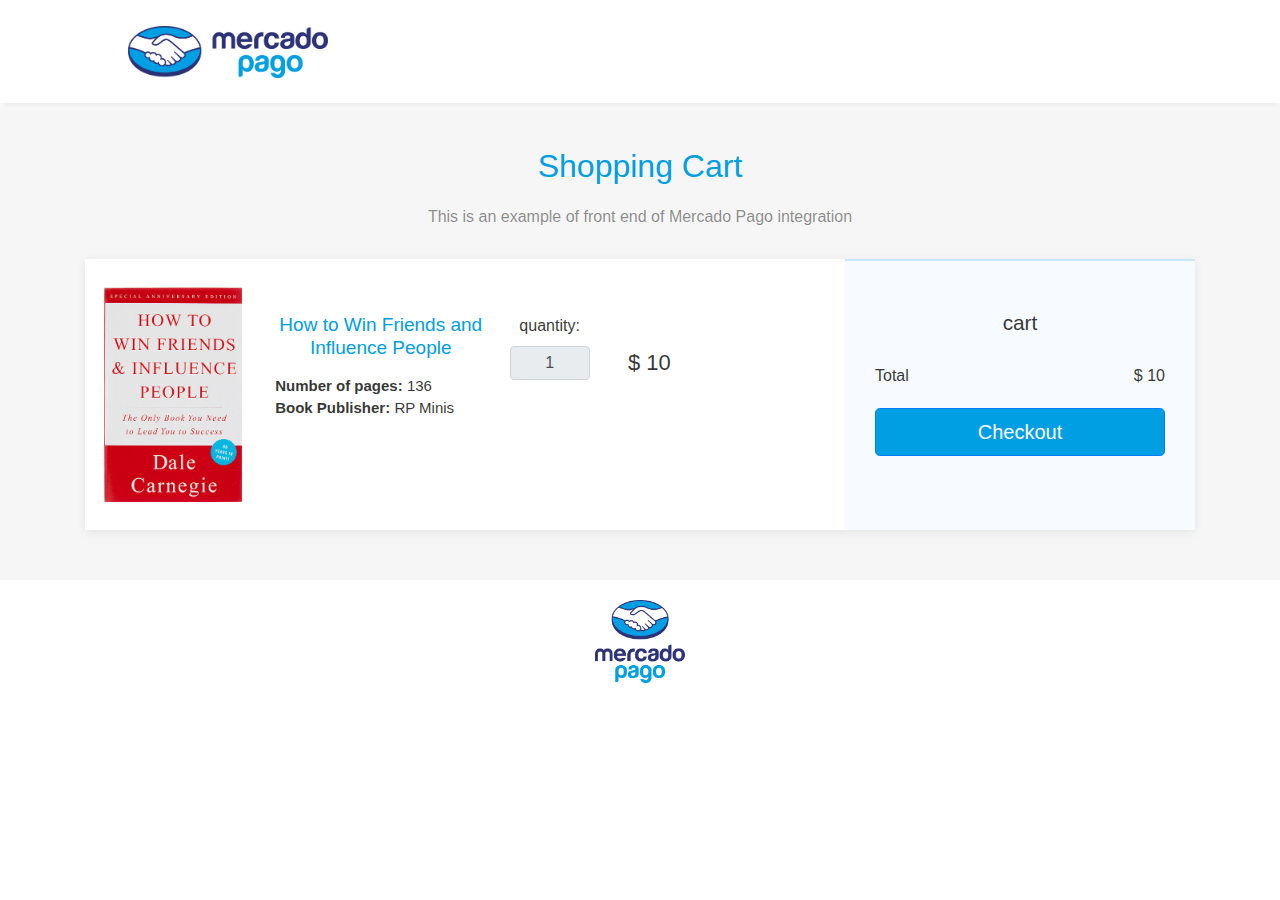
==== index.html @ f435d68e "Ajustes da tela de pagamento e transicao das DIVs" ====
<!DOCTYPE html>
<html>
  <head>
    <title>Template Code - Shopping Cart</title>
    <meta charset="utf-8">
    <meta name="viewport" content="width=device-width, initial-scale=1">
    <link rel="stylesheet" href="https://maxcdn.bootstrapcdn.com/bootstrap/4.0.0/css/bootstrap.min.css">
    <link rel="stylesheet" href="css/index.css">
    <script src="https://ajax.googleapis.com/ajax/libs/jquery/3.4.1/jquery.min.js"></script>
    <script>
      $(document).ready(function() {
        $('.showSingle').click(function(){
              $('.targetDiv').hide();
              $('#div'+$(this).attr('target')).show(500).fadeIn();
        });

        $('#checkout').click(function(){ 
              $('.shopping-cart').fadeOut(500);
              setTimeout(() => { $('.container_payment').show(500).fadeIn(); }, 500);
              
        });
      });
    </script>
  </head>
  <body class="body">
    <header>
			<div class="header">
				<img id="horizontal_logo" src="img/horizontal_logo.png">
			</div>
		</header>
    <main class="page">
      <!-- Shopping Cart -->
      <section class="shopping-cart dark">
        <div class="container" id="container">
          <div class="block-heading">
            <h2>Shopping Cart</h2>
            <p>This is an example of front end of Mercado Pago integration</p>
          </div>
            <div class="content">
              <div class="row">
                <div class="col-md-12 col-lg-8">
                  <div class="items">
                    <div class="product">
                      <div class="row">
                        <div class="col-md-3" id="product">
                          <img class="img-fluid mx-auto d-block image" src="img/product.jpg">
                        </div>
                        <div class="col-md-8">
                          <div class="info">
                            <div class="row">
                              <div class="col-md-5 product-name">
                                <div class="product-name">
                                  <h5>How to Win Friends and Influence People</h5>
                                  <div class="product-info">
                                    <div><b>Number of pages: </b><span class="value">136</span></div>
                                    <div><b>Book Publisher: </b><span class="value">RP Minis</span></div>
                                  </div>
                                </div>
                              </div>
                              <div class="col-md-3 quantity">
                                <label for="quantity">quantity:</label>
                                <input type="text" disabled="disabled" value="1" class="form-control quantity-input">
                              </div>
                              <div class="col-md-3 price">
                                <span>$ 10</span>
                              </div>
                            </div>
                          </div>
                        </div>
                      </div>
                    </div>
                  </div>
                </div>
                <div class="col-md-12 col-lg-4">
                  <div class="summary">
                    <h3>cart</h3>
                    <div class="summary-item"><span class="text">Total</span><span class="price">$ 10</span></div>
                    <button class="btn btn-primary btn-lg btn-block" id="checkout">Checkout</button>
                  </div>
                </div>
              </div>
            </div>
        </div>
      </section>
      <!-- Payment -->
      <section class="payment-form dark">
        <div class="container_payment">
          <div class="block-heading">
            <h2>Payment</h2>
            <p>This is an example of front end of Mercado Pago integration of Transparent Payment</p>
          </div>
          <form action="/pagar" method="post" id="pay" name="pay" class="form-payment">
            <div class="products">
              <h3 class="title">Itens</h3>
              <div class="item">
                <span class="price">$200</span>
                <p class="item-name">Smartphone</p>
              </div>
              <div class="total">Total<span class="price">$200</span></div>
            </div>
            <div class="card-details">
              <h3 class="title">Credit Card Details</h3>
              <div class="row">
                <div class="form-group col-sm-7">
                  <label ffor="cardholderName">Card Holder</label>
                  <input id="cardholderName" data-checkout="cardholderName" type="text" class="form-control"
                    placeholder="Card Holder" aria-label="Card Holder" aria-describedby="basic-addon1">
                  <input data-checkout="docType" type="hidden" value="CPF" />
                  <input data-checkout="siteId" type="hidden" value="MLB" />
                  <input type="hidden" id="docNumber" data-checkout="docNumber" value="19119119100" />
                </div>
                <div class="form-group col-sm-5">
                  <label for="">Expiration Date</label>
                  <div class="input-group expiration-date">
                    <input type="text" class="form-control" placeholder="MM" id="cardExpirationMonth"
                      data-checkout="cardExpirationMonth">
                    <span class="date-separator">/</span>
                    <input type="text" class="form-control" placeholder="YY" id="cardExpirationYear"
                      data-checkout="cardExpirationYear">
                  </div>
                </div>
                <div class="form-group col-sm-8">
                  <label for="cardNumber">Card Number</label>
                  <input type="text" class="form-control" id="cardNumber" data-checkout="cardNumber"
                    placeholder="4509 9535 6623 3704" value="4509 9535 6623 3704">
                </div>
  
  
                <div class="form-group col-sm-4">
                  <label for="securityCode">CVV</label>
                  <input id="securityCode" data-checkout="securityCode" type="text" class="form-control"
                    placeholder="CVV">
                </div>
  
                <div class="form-group col-sm-12">
                  <label for="installments">Installments</label>
                  <select type="text" id="installments" name="installmentsOption" class="form-control"
                    aria-label="installments" aria-describedby="basic-addon1"></select>
                </div>
  
                <div class="form-group col-sm-12">
                  <input type="hidden" name="amount" id="amount" value="200" />
                  <button type="submit" class="btn btn-primary btn-block">Proceed</button>
                  
                  <svg xmlns="http://www.w3.org/2000/svg" width="12" height="12" viewBox="0 0 10 10" class="chevron-left"><path fill="#009EE3" fill-rule="nonzero" id="chevron_left" d="M7.05 1.4L6.2.552 1.756 4.997l4.449 4.448.849-.848-3.6-3.6z"></path></svg>
                  <a href="index.html" class="go_back" >Go back to Shopping Cart</a>
          </form>
      </section>


    </main>
    <footer>
			<img id="vertical_logo" src="img/vertical_logo.png">
		</footer>
  </body>
</html>
---- css/index.css ----
body {
  background-color: #fff;
  size: 100%;
  width: auto;
  height: auto;
  font-family: "Helvetica Neue",Helvetica,sans-serif;
  color: RGBA(0,0,0,0.8);
}

.header {
  padding: 2% 0;
  background-color: #fff;
  box-shadow: 0px 5px 7px rgba(0, 0, 0, 0.075);
  text-align: center;
}

.header #horizontal_logo {
	max-width:200px;
  max-height:150px;
  width: 100%;
  height: 100%;
}

main {
  margin: 4px 0 0px 0;
  background-color: #f6f6f6;
  min-height: 90%;
  padding-bottom: 30px;
}

/* Shopping Cart Section - Start */
.shopping-cart {
  padding-bottom: 10px;
}

.shopping-cart {
  overflow:hidden;
  transition: max-height 5s ease-in-out;
}

.shopping-cart.hide {
  max-height: 0;
  pointer-events: none;
}

.shopping-cart .content {
  box-shadow: 0px 2px 10px rgba(0, 0, 0, 0.075);
  background-color: white;
}

.shopping-cart #product {
  margin: 1%;
}

.shopping-cart .block-heading {
  padding-top: 40px;
  margin-bottom: 30px;
  text-align: center;
}

.shopping-cart .block-heading p {
  text-align: center;
  max-width: 600px;
  margin: auto;
  color: RGBA(0,0,0,0.45);
}

.shopping-cart .block-heading h1,
.shopping-cart .block-heading h2,
.shopping-cart .block-heading h3 {
  margin-bottom: 1.2rem;
  color: #009EE3;
}

.shopping-cart .items {
  margin: auto;
}

.shopping-cart .items .product {
  margin-bottom: 0px;
  padding-top: 20px;
  padding-bottom: 20px;
}

.shopping-cart .items .product .info {
  padding-top: 0px;
  text-align: center;
}

.shopping-cart .items .product .info .product-name {
  padding: 0;
}

.shopping-cart .items .product .info .product-name h5 {
  color: #009EE3;
  font-size: 19px;
  text-align: center;
}

.shopping-cart .items .product .info .product-name .product-info {
  font-size: 15px;
  margin-top: 15px;
}

.shopping-cart .items .product .info .product-name .product-info .value {
  font-weight: 400;
}

.shopping-cart .items .product .info .quantity .quantity-input {
  margin: auto;
  width: 80px;
}

.shopping-cart .items .product .info .price {
  margin-top: 15px;
  font-weight: bold;
  font-size: 22px;
}

.shopping-cart .summary {
  border-top: 2px solid #C6E9FA;
  background-color: #f7fbff;
  height: 100%;
  padding: 30px;
}

.shopping-cart .summary h3 {
  text-align: center;
  font-size: 1.3em;
  font-weight: 400;
  padding-top: 20px;
  padding-bottom: 20px;
}

.shopping-cart .summary .summary-item:not(:last-of-type) {
  padding-bottom: 10px;
  padding-top: 10px;
  border-bottom: 1px solid rgba(0, 0, 0, 0.1);
}

.shopping-cart .summary .text {
  font-size: 1em;
  font-weight: 400;
}

.shopping-cart .summary .price {
  font-size: 1em;
  float: right;
}

.shopping-cart .summary button {
  margin-top: 20px;
  background-color: #009EE3;
}

@media (min-width: 768px) {
  .header {
    padding: 2% 10%;
    margin: 0 auto;
    text-align: left;
  }
  .shopping-cart .items .product .info {
    padding-top: 35px;
    text-align: left;
  }

  .shopping-cart .items .product .info .price {
    font-weight: 500;
    font-size: 22px;
    top: 17px;
  }

  .shopping-cart .items .product .info .quantity {
    text-align: center;
  }

  .shopping-cart .items .product .info .quantity .quantity-input {
    padding: 4px 10px;
    text-align: center;
  }
}
/* Shopping Cart Section - End */

/* Payment Section - Start */
.container_payment {
  display: none;
}

.payment-form {
	padding-bottom: 10px;
	font-family: "Helvetica Neue",Helvetica,sans-serif;
}
  
.payment-form.dark {
	background-color: #f6f6f6;
}
  
.payment-form .content {
  box-shadow: 0px 2px 10px rgba(0, 0, 0, 0.075);
  background-color: white;
}
  
.payment-form .block-heading {
  padding-top: 40px;
  margin-bottom: 30px;
  text-align: center;
}
  
.payment-form .block-heading p {
  text-align: center;
  max-width: 420px;
  margin: auto;
  color: RGBA(0,0,0,0.45);
}
  
.payment-form .block-heading h1,
.payment-form .block-heading h2,
.payment-form .block-heading h3 {
  margin-bottom: 1.2rem;
  color: #009EE3;
}
  
.payment-form .form-payment {
  border-top: 2px solid #C6E9FA;
  box-shadow: 0px 2px 10px rgba(0, 0, 0, 0.075);
  background-color: #ffffff;
  padding: 0;
  max-width: 600px;
  margin: auto;
}
  
.payment-form .title {
  font-size: 1em;
  border-bottom: 1px solid rgba(0, 0, 0, 0.1);
  margin-bottom: 0.8em;
  font-weight: 400;
  padding-bottom: 8px;
}
  
.payment-form .products {
  background-color: #f7fbff;
  padding: 25px;
}

.payment-form .products .item {
  margin-bottom: 1em;
}
  
.payment-form .products .item-name {
  font-weight: 500;
  font-size: 0.9em;
}
  
.payment-form .products .item-description {
  font-size: 0.8em;
  opacity: 0.6;
}
  
.payment-form .products .item p {
  margin-bottom: 0.2em;
}
  
.payment-form .products .price {
  float: right;
  font-weight: 500;
  font-size: 0.9em;
}
  
.payment-form .products .total {
  border-top: 1px solid rgba(0, 0, 0, 0.1);
  margin-top: 10px;
  padding-top: 19px;
  font-weight: 500;
  line-height: 1;
}
  
.payment-form .card-details {
  padding: 25px 25px 15px;
  height: 100%;
}

.payment-form .card-details label {
  font-size: 12px;
  font-weight: 600;
  margin-bottom: 15px;
  color: #8C8C8C;
  text-transform: uppercase;
}
  
.payment-form .card-details button {
  margin-top: 0.6em;
  padding: 12px 0;
  font-weight: 500;
  background-color: #009EE3;
}
  
.payment-form .date-separator {
  margin-left: 10px;
  margin-right: 10px;
  margin-top: 5px;
}

.payment-form a {
  margin: 0;
  padding: 0;
  font-size: 13px;
  color: #009ee3;
  text-decoration: none;
}
  
@media (min-width: 576px) {
	.payment-form .title {
	  font-size: 1.2em;
	}
  
	.payment-form .products {
	  padding: 40px;
	}
  
	.payment-form .products .item-name {
	  font-size: 1em;
	}
  
	.payment-form .products .price {
	  font-size: 1em;
	}
  
	.payment-form .card-details {
	  padding: 40px 40px 30px;
	}
  
	.payment-form .card-details button {
	  margin-top: 1em;
	  margin-bottom: 15px;
	}
}
/* Payment Section - End */

footer {
	text-align: center;
  padding: 20px 0;
  margin: auto;
  width: 100%;
  bottom: 0;
  display: block;
}

#vertical_logo {
	width: 90px;
	margin: 0;
}
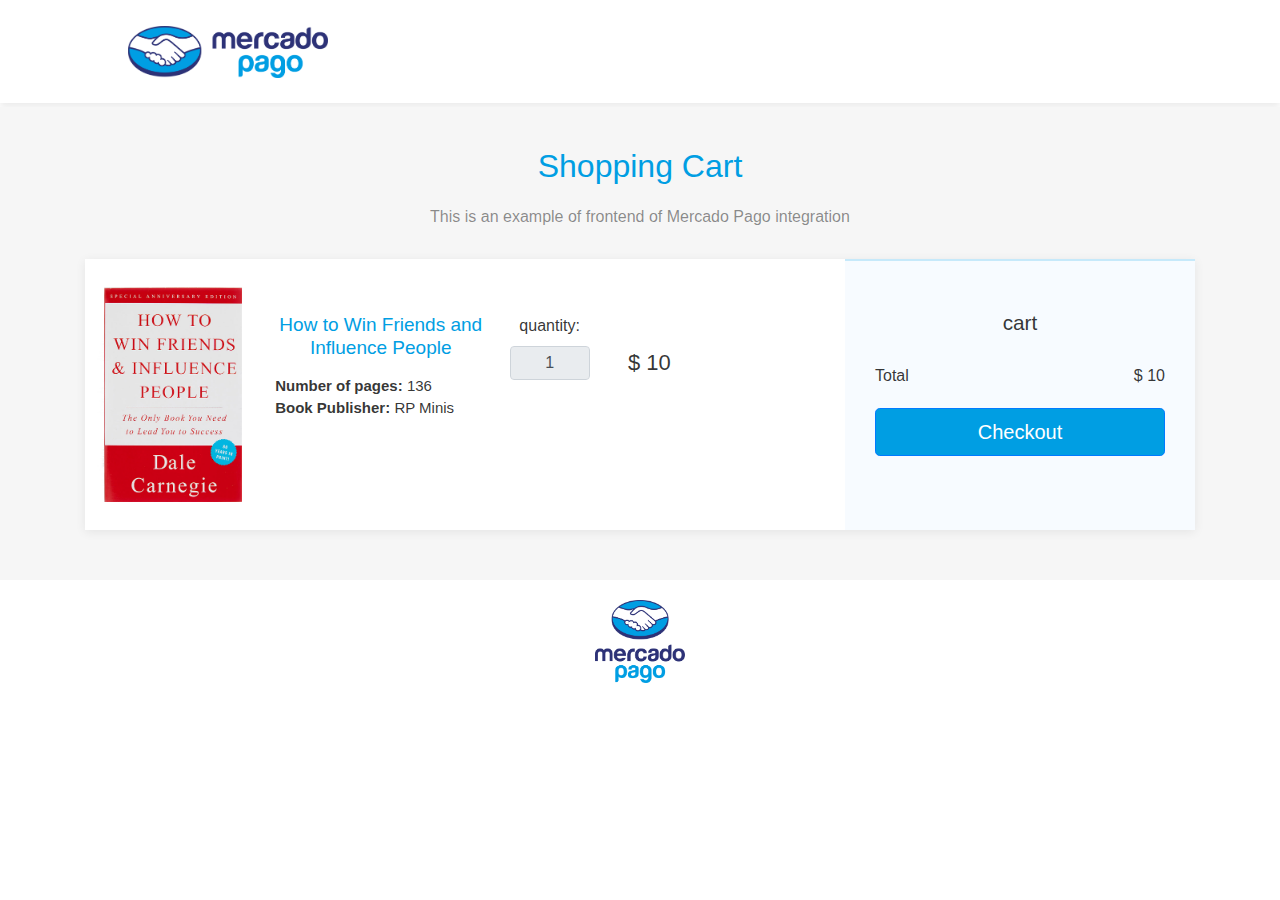
==== commit 87075535: "Inclusao do js e finalizacao do front" ====
--- a/index.html
+++ b/index.html
@@ -1,28 +1,16 @@
 <!DOCTYPE html>
 <html>
   <head>
-    <title>Template Code - Shopping Cart</title>
+    <title>Template Code - Transparent Payment</title>
     <meta charset="utf-8">
     <meta name="viewport" content="width=device-width, initial-scale=1">
     <link rel="stylesheet" href="https://maxcdn.bootstrapcdn.com/bootstrap/4.0.0/css/bootstrap.min.css">
     <link rel="stylesheet" href="css/index.css">
     <script src="https://ajax.googleapis.com/ajax/libs/jquery/3.4.1/jquery.min.js"></script>
-    <script>
-      $(document).ready(function() {
-        $('.showSingle').click(function(){
-              $('.targetDiv').hide();
-              $('#div'+$(this).attr('target')).show(500).fadeIn();
-        });
-
-        $('#checkout').click(function(){ 
-              $('.shopping-cart').fadeOut(500);
-              setTimeout(() => { $('.container_payment').show(500).fadeIn(); }, 500);
-              
-        });
-      });
-    </script>
+    <script src="https://secure.mlstatic.com/sdk/javascript/v1/mercadopago.js"></script>
+    <script type="text/javascript" src="js/script.js"></script>
   </head>
-  <body class="body">
+  <body onload="installmentsCharge()">
     <header>
 			<div class="header">
 				<img id="horizontal_logo" src="img/horizontal_logo.png">
@@ -34,7 +22,7 @@
         <div class="container" id="container">
           <div class="block-heading">
             <h2>Shopping Cart</h2>
-            <p>This is an example of front end of Mercado Pago integration</p>
+            <p>This is an example of frontend of Mercado Pago integration</p>
           </div>
             <div class="content">
               <div class="row">
@@ -87,16 +75,16 @@
         <div class="container_payment">
           <div class="block-heading">
             <h2>Payment</h2>
-            <p>This is an example of front end of Mercado Pago integration of Transparent Payment</p>
+            <p>This is an example of frontend of Mercado Pago integration of Transparent Payment</p>
           </div>
-          <form action="/pagar" method="post" id="pay" name="pay" class="form-payment">
+          <form action="javascript:alert('Success! Insert your backend route.');" method="post" id="pay" name="pay" class="form-payment">
             <div class="products">
-              <h3 class="title">Itens</h3>
+              <h3 class="title">Items</h3>
               <div class="item">
-                <span class="price">$200</span>
+                <span class="price">$ 10</span>
                 <p class="item-name">Smartphone</p>
               </div>
-              <div class="total">Total<span class="price">$200</span></div>
+              <div class="total">Total<span class="price">$ 10</span></div>
             </div>
             <div class="card-details">
               <h3 class="title">Credit Card Details</h3>
@@ -137,17 +125,15 @@
                   <select type="text" id="installments" name="installmentsOption" class="form-control"
                     aria-label="installments" aria-describedby="basic-addon1"></select>
                 </div>
-  
+
                 <div class="form-group col-sm-12">
-                  <input type="hidden" name="amount" id="amount" value="200" />
+                  <input type="hidden" name="amount" id="amount" value="10" />
                   <button type="submit" class="btn btn-primary btn-block">Proceed</button>
-                  
                   <svg xmlns="http://www.w3.org/2000/svg" width="12" height="12" viewBox="0 0 10 10" class="chevron-left"><path fill="#009EE3" fill-rule="nonzero" id="chevron_left" d="M7.05 1.4L6.2.552 1.756 4.997l4.449 4.448.849-.848-3.6-3.6z"></path></svg>
                   <a href="index.html" class="go_back" >Go back to Shopping Cart</a>
+                </div>
           </form>
       </section>
-
-
     </main>
     <footer>
 			<img id="vertical_logo" src="img/vertical_logo.png">
--- a/css/index.css
+++ b/css/index.css
@@ -187,7 +187,9 @@
 }
 
 .payment-form {
-	padding-bottom: 10px;
+  padding-bottom: 10px;
+  margin-right: 15px;
+  margin-left: 15px;
 	font-family: "Helvetica Neue",Helvetica,sans-serif;
 }
   
@@ -292,6 +294,7 @@
   padding: 12px 0;
   font-weight: 500;
   background-color: #009EE3;
+  margin-bottom: 10px;
 }
   
 .payment-form .date-separator {
@@ -332,7 +335,7 @@
 	.payment-form .card-details button {
 	  margin-top: 1em;
 	  margin-bottom: 15px;
-	}
+  }
 }
 /* Payment Section - End */
 
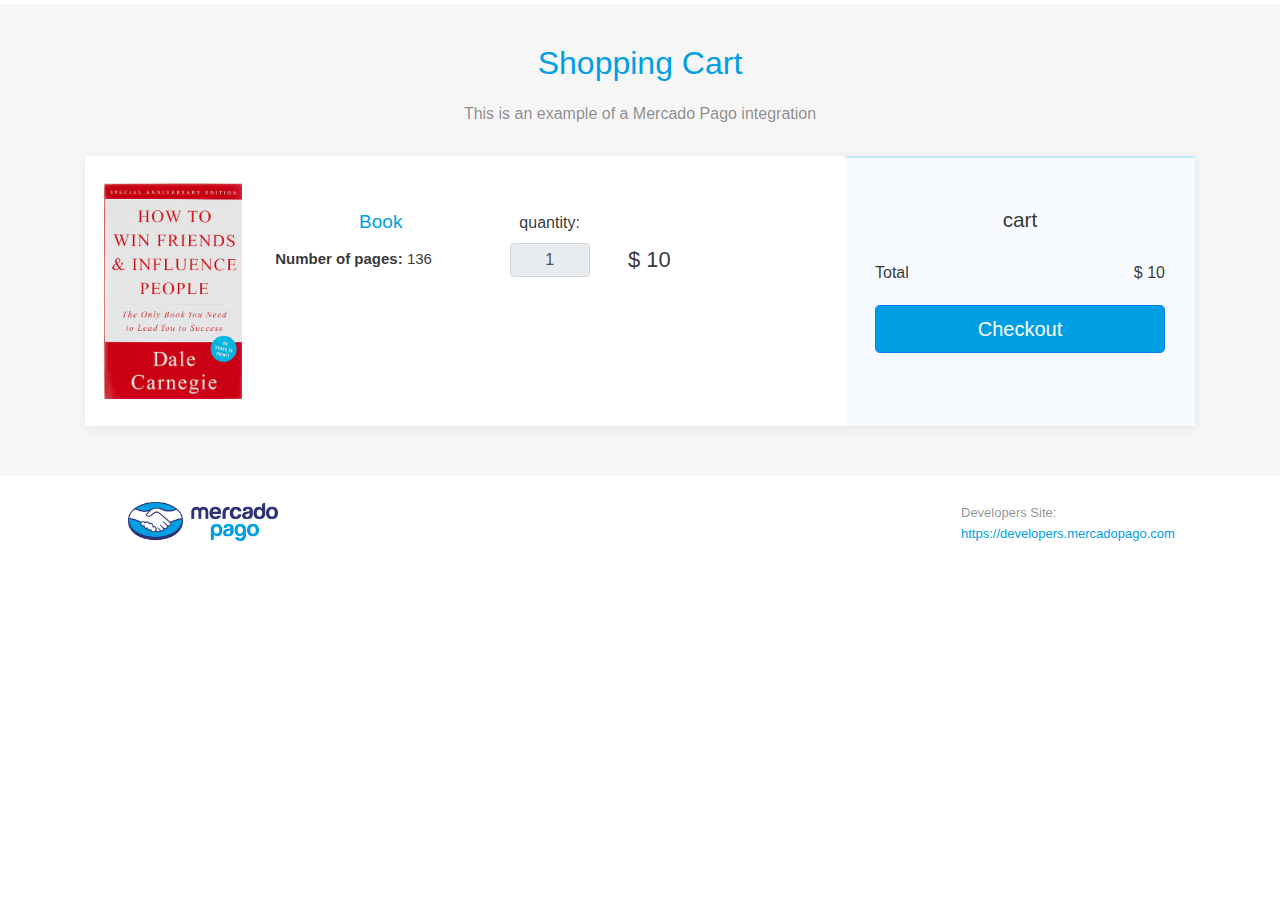
==== commit 20ce2d52: "Alteracoes informadas na solicitacao 1" ====
--- a/index.html
+++ b/index.html
@@ -11,18 +11,13 @@
     <script type="text/javascript" src="js/script.js"></script>
   </head>
   <body onload="installmentsCharge()">
-    <header>
-			<div class="header">
-				<img id="horizontal_logo" src="img/horizontal_logo.png">
-			</div>
-		</header>
     <main class="page">
       <!-- Shopping Cart -->
       <section class="shopping-cart dark">
         <div class="container" id="container">
           <div class="block-heading">
             <h2>Shopping Cart</h2>
-            <p>This is an example of frontend of Mercado Pago integration</p>
+            <p>This is an example of a Mercado Pago integration</p>
           </div>
             <div class="content">
               <div class="row">
@@ -38,10 +33,9 @@
                             <div class="row">
                               <div class="col-md-5 product-name">
                                 <div class="product-name">
-                                  <h5>How to Win Friends and Influence People</h5>
+                                  <h5>Book</h5>
                                   <div class="product-info">
                                     <div><b>Number of pages: </b><span class="value">136</span></div>
-                                    <div><b>Book Publisher: </b><span class="value">RP Minis</span></div>
                                   </div>
                                 </div>
                               </div>
@@ -74,8 +68,8 @@
       <section class="payment-form dark">
         <div class="container_payment">
           <div class="block-heading">
-            <h2>Payment</h2>
-            <p>This is an example of frontend of Mercado Pago integration of Transparent Payment</p>
+            <h2>Card Payment</h2>
+            <p>This is an example of a Mercado Pago integration</p>
           </div>
           <form action="javascript:alert('Success! Insert your backend route.');" method="post" id="pay" name="pay" class="form-payment">
             <div class="products">
@@ -136,7 +130,13 @@
       </section>
     </main>
     <footer>
-			<img id="vertical_logo" src="img/vertical_logo.png">
+      <div class="footer_logo"><img id="horizontal_logo" src="img/horizontal_logo.png"></div>
+      <div class="footer_text">
+        <p>Developers Site:</p>
+        <p><a href="https://developers.mercadopago.com">https://developers.mercadopago.com</p>
+      </div>
+      
+      
 		</footer>
   </body>
 </html>--- a/css/index.css
+++ b/css/index.css
@@ -7,20 +7,6 @@
   color: RGBA(0,0,0,0.8);
 }
 
-.header {
-  padding: 2% 0;
-  background-color: #fff;
-  box-shadow: 0px 5px 7px rgba(0, 0, 0, 0.075);
-  text-align: center;
-}
-
-.header #horizontal_logo {
-	max-width:200px;
-  max-height:150px;
-  width: 100%;
-  height: 100%;
-}
-
 main {
   margin: 4px 0 0px 0;
   background-color: #f6f6f6;
@@ -154,11 +140,6 @@
 }
 
 @media (min-width: 768px) {
-  .header {
-    padding: 2% 10%;
-    margin: 0 auto;
-    text-align: left;
-  }
   .shopping-cart .items .product .info {
     padding-top: 35px;
     text-align: left;
@@ -310,6 +291,28 @@
   color: #009ee3;
   text-decoration: none;
 }
+/* Payment Section - End */
+
+footer {
+  padding: 2% 10% 6% 10%;
+  margin: 0 auto;
+  position: relative;
+}
+
+#horizontal_logo {
+	width: 150px;
+  margin: 0;
+}
+
+footer p a {
+  color: #009ee3;
+  text-decoration: none;
+}
+
+footer p a:hover {
+  color: #2968C8;
+  text-decoration: none;
+}
   
 @media (min-width: 576px) {
 	.payment-form .title {
@@ -336,19 +339,49 @@
 	  margin-top: 1em;
 	  margin-bottom: 15px;
   }
-}
-/* Payment Section - End */
-
-footer {
-	text-align: center;
-  padding: 20px 0;
-  margin: auto;
-  width: 100%;
-  bottom: 0;
-  display: block;
-}
-
-#vertical_logo {
-	width: 90px;
-	margin: 0;
-}
+
+  .footer_logo {
+    margin: 0 0 0 0;
+    width: 20%;
+    text-align: left;
+    position: absolute;
+  }
+
+  .footer_text {
+    margin: 0 0 0 65%;
+    width: 200px;
+    text-align: left;
+    position: absolute
+  }
+
+  footer p {
+    padding: 1px;
+    font-size: 13px;
+    color: RGBA(0,0,0,0.45);
+    margin-bottom: 0;
+  }
+}
+
+@media (max-width: 576px) {
+  footer {
+    padding: 5% 1% 15% 1%;
+    height: 55px;
+  }
+
+  footer p {
+    padding: 1px;
+    font-size: 11px;
+    margin-bottom: 0;
+  }
+  .footer_text {
+    margin: 0 0 0 45%;
+    width: 180px;
+    position: absolute
+  }
+
+  .footer_logo {
+    margin: 0 0 0 0;
+    position: absolute;
+  }
+}
+
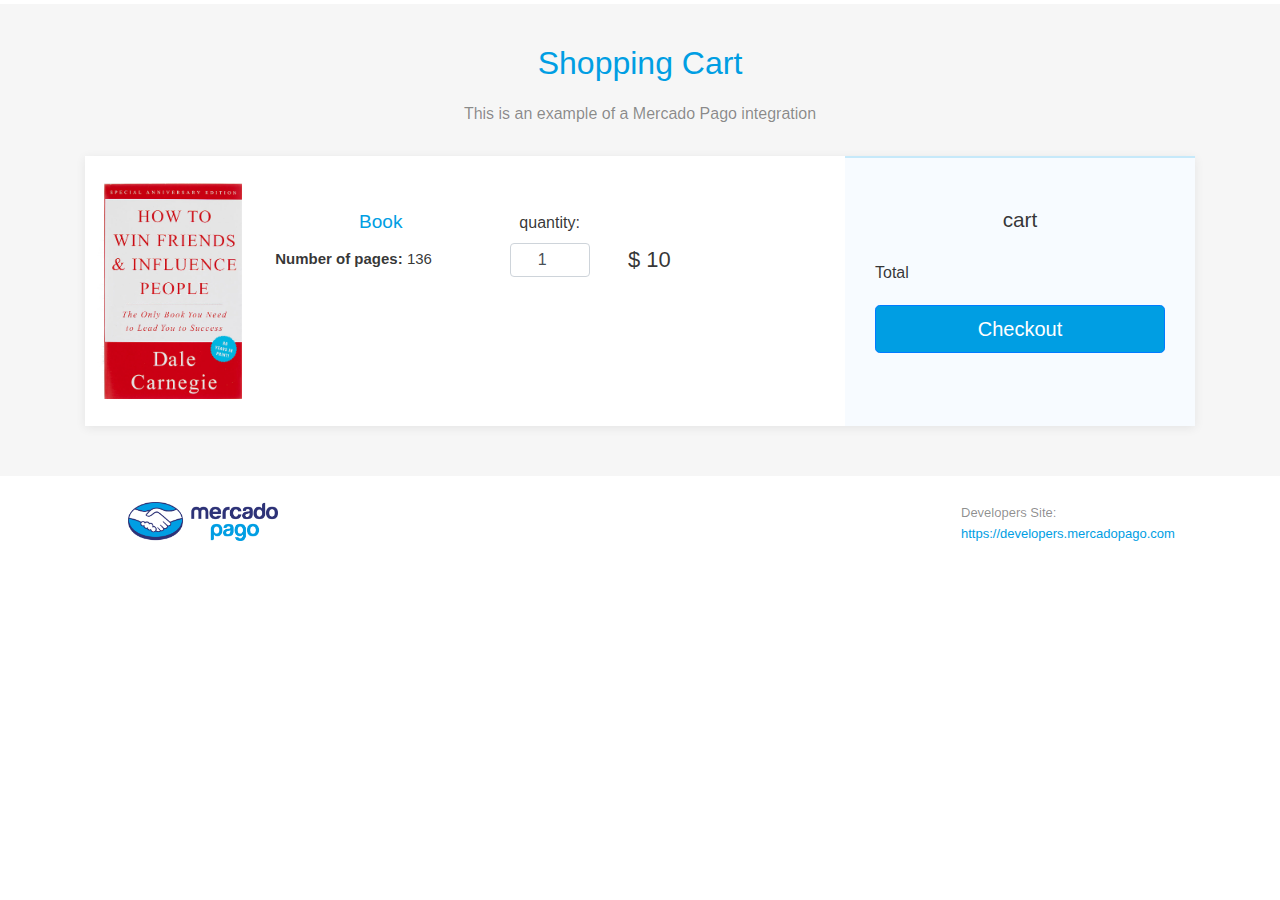
==== commit cdef76a9: "Alteracoes de acordo com todas as solicitacoes" ====
--- a/index.html
+++ b/index.html
@@ -8,9 +8,9 @@
     <link rel="stylesheet" href="css/index.css">
     <script src="https://ajax.googleapis.com/ajax/libs/jquery/3.4.1/jquery.min.js"></script>
     <script src="https://secure.mlstatic.com/sdk/javascript/v1/mercadopago.js"></script>
-    <script type="text/javascript" src="js/script.js"></script>
+    <script type="text/javascript" src="js/script.js" defer></script>
   </head>
-  <body onload="installmentsCharge()">
+  <body>
     <main class="page">
       <!-- Shopping Cart -->
       <section class="shopping-cart dark">
@@ -19,33 +19,32 @@
             <h2>Shopping Cart</h2>
             <p>This is an example of a Mercado Pago integration</p>
           </div>
-            <div class="content">
-              <div class="row">
-                <div class="col-md-12 col-lg-8">
-                  <div class="items">
-                    <div class="product">
-                      <div class="row">
-                        <div class="col-md-3" id="product">
-                          <img class="img-fluid mx-auto d-block image" src="img/product.jpg">
-                        </div>
-                        <div class="col-md-8">
-                          <div class="info">
-                            <div class="row">
-                              <div class="col-md-5 product-name">
-                                <div class="product-name">
-                                  <h5>Book</h5>
-                                  <div class="product-info">
-                                    <div><b>Number of pages: </b><span class="value">136</span></div>
-                                  </div>
+          <div class="content">
+            <div class="row">
+              <div class="col-md-12 col-lg-8">
+                <div class="items">
+                  <div class="product">
+                    <div class="row">
+                      <div class="col-md-3" id="product">
+                        <img class="img-fluid mx-auto d-block image" src="img/product.jpg">
+                      </div>
+                      <div class="col-md-8">
+                        <div class="info">
+                          <div class="row">
+                            <div class="col-md-5 product-name">
+                              <div class="product-name">
+                                <h5>Book</h5>
+                                <div class="product-info">
+                                  <div><b>Number of pages: </b><span class="value">136</span></div>
                                 </div>
                               </div>
-                              <div class="col-md-3 quantity">
-                                <label for="quantity">quantity:</label>
-                                <input type="text" disabled="disabled" value="1" class="form-control quantity-input">
-                              </div>
-                              <div class="col-md-3 price">
-                                <span>$ 10</span>
-                              </div>
+                            </div>
+                            <div class="col-md-3 quantity">
+                              <label for="quantity">quantity:</label>
+                              <input type="number" id="quantity" value="1" class="form-control quantity-input">
+                            </div>
+                            <div class="col-md-3 price">
+                              <span>$ </span><span id="unit-price">10</span>
                             </div>
                           </div>
                         </div>
@@ -53,15 +52,16 @@
                     </div>
                   </div>
                 </div>
-                <div class="col-md-12 col-lg-4">
-                  <div class="summary">
-                    <h3>cart</h3>
-                    <div class="summary-item"><span class="text">Total</span><span class="price">$ 10</span></div>
-                    <button class="btn btn-primary btn-lg btn-block" id="checkout">Checkout</button>
-                  </div>
+              </div>
+              <div class="col-md-12 col-lg-4">
+                <div class="summary">
+                  <h3>cart</h3>
+                  <div class="summary-item"><span class="text">Total</span><span class="price" id="total-price"></span></div>
+                  <button class="btn btn-primary btn-lg btn-block" id="checkout">Checkout</button>
                 </div>
               </div>
             </div>
+          </div>
         </div>
       </section>
       <!-- Payment -->
@@ -76,57 +76,57 @@
               <h3 class="title">Items</h3>
               <div class="item">
                 <span class="price">$ 10</span>
-                <p class="item-name">Smartphone</p>
+                <p class="item-name"><span id="quantity-payment"></span>Smartphone</p>
               </div>
-              <div class="total">Total<span class="price">$ 10</span></div>
+              <div class="total">Total<span class="price" id="total-payment"></span></div>
             </div>
             <div class="card-details">
-              <h3 class="title">Credit Card Details</h3>
+              <h3 class="title">Details</h3>
               <div class="row">
+                <div class="form-group col-sm-5">
+                  <label for="docType">Document Type</label>
+                  <select id="docType" data-checkout="docType" type="text" class="form-control" aria-label="Document Type" aria-describedby="basic-addon1"></select>
+                </div>
+                <div class="form-group col-sm-7">
+                  <label for="docNumber">Document Number</label>
+                  <input id="docNumber" data-checkout="docNumber" type="text" class="form-control" aria-label="Document Number" aria-describedby="basic-addon1"/>
+                </div>
                 <div class="form-group col-sm-7">
                   <label ffor="cardholderName">Card Holder</label>
-                  <input id="cardholderName" data-checkout="cardholderName" type="text" class="form-control"
-                    placeholder="Card Holder" aria-label="Card Holder" aria-describedby="basic-addon1">
-                  <input data-checkout="docType" type="hidden" value="CPF" />
-                  <input data-checkout="siteId" type="hidden" value="MLB" />
-                  <input type="hidden" id="docNumber" data-checkout="docNumber" value="19119119100" />
+                  <input id="cardholderName" data-checkout="cardholderName" type="text" class="form-control" aria-label="Card Holder" aria-describedby="basic-addon1">
                 </div>
                 <div class="form-group col-sm-5">
                   <label for="">Expiration Date</label>
                   <div class="input-group expiration-date">
-                    <input type="text" class="form-control" placeholder="MM" id="cardExpirationMonth"
-                      data-checkout="cardExpirationMonth">
+                    <input type="text" class="form-control" placeholder="MM" id="cardExpirationMonth" data-checkout="cardExpirationMonth">
                     <span class="date-separator">/</span>
-                    <input type="text" class="form-control" placeholder="YY" id="cardExpirationYear"
-                      data-checkout="cardExpirationYear">
+                    <input type="text" class="form-control" placeholder="YY" id="cardExpirationYear" data-checkout="cardExpirationYear">
                   </div>
                 </div>
                 <div class="form-group col-sm-8">
                   <label for="cardNumber">Card Number</label>
-                  <input type="text" class="form-control" id="cardNumber" data-checkout="cardNumber"
-                    placeholder="4509 9535 6623 3704" value="4509 9535 6623 3704">
+                  <input type="text" class="form-control" id="cardNumber" data-checkout="cardNumber">
                 </div>
-  
-  
                 <div class="form-group col-sm-4">
                   <label for="securityCode">CVV</label>
-                  <input id="securityCode" data-checkout="securityCode" type="text" class="form-control"
-                    placeholder="CVV">
+                  <input id="securityCode" data-checkout="securityCode" type="text" class="form-control">
                 </div>
-  
                 <div class="form-group col-sm-12">
                   <label for="installments">Installments</label>
-                  <select type="text" id="installments" name="installmentsOption" class="form-control"
-                    aria-label="installments" aria-describedby="basic-addon1"></select>
+                  <select type="text" id="installments" name="installmentsOption" class="form-control" aria-label="installments" aria-describedby="basic-addon1"></select>
                 </div>
-
                 <div class="form-group col-sm-12">
                   <input type="hidden" name="amount" id="amount" value="10" />
                   <button type="submit" class="btn btn-primary btn-block">Proceed</button>
-                  <svg xmlns="http://www.w3.org/2000/svg" width="12" height="12" viewBox="0 0 10 10" class="chevron-left"><path fill="#009EE3" fill-rule="nonzero" id="chevron_left" d="M7.05 1.4L6.2.552 1.756 4.997l4.449 4.448.849-.848-3.6-3.6z"></path></svg>
-                  <a href="index.html" class="go_back" >Go back to Shopping Cart</a>
+                  <svg xmlns="http://www.w3.org/2000/svg" width="12" height="12" viewBox="0 0 10 10" class="chevron-left">
+                    <path fill="#009EE3" fill-rule="nonzero"id="chevron_left" d="M7.05 1.4L6.2.552 1.756 4.997l4.449 4.448.849-.848-3.6-3.6z"></path>
+                  </svg>
+                  <a class="go_back" >Go back to Shopping Cart</a>
                 </div>
+              </div>
+            </div>
           </form>
+        </div>
       </section>
     </main>
     <footer>
@@ -135,8 +135,6 @@
         <p>Developers Site:</p>
         <p><a href="https://developers.mercadopago.com">https://developers.mercadopago.com</p>
       </div>
-      
-      
 		</footer>
   </body>
 </html>--- a/css/index.css
+++ b/css/index.css
@@ -160,9 +160,8 @@
     text-align: center;
   }
 }
-/* Shopping Cart Section - End */
-
-/* Payment Section - Start */
+
+/* Card Payment Section - Start */
 .container_payment {
   display: none;
 }
@@ -284,14 +283,19 @@
   margin-top: 5px;
 }
 
-.payment-form a {
+.payment-form a, .payment-form a:not([href]) {
   margin: 0;
   padding: 0;
   font-size: 13px;
   color: #009ee3;
-  text-decoration: none;
-}
-/* Payment Section - End */
+  cursor:pointer;
+}
+
+.payment-form a:not([href]):hover{
+  color: #3483FA;
+  cursor:pointer;
+}
+
 
 footer {
   padding: 2% 10% 6% 10%;
@@ -310,7 +314,7 @@
 }
 
 footer p a:hover {
-  color: #2968C8;
+  color: #3483FA;
   text-decoration: none;
 }
   
